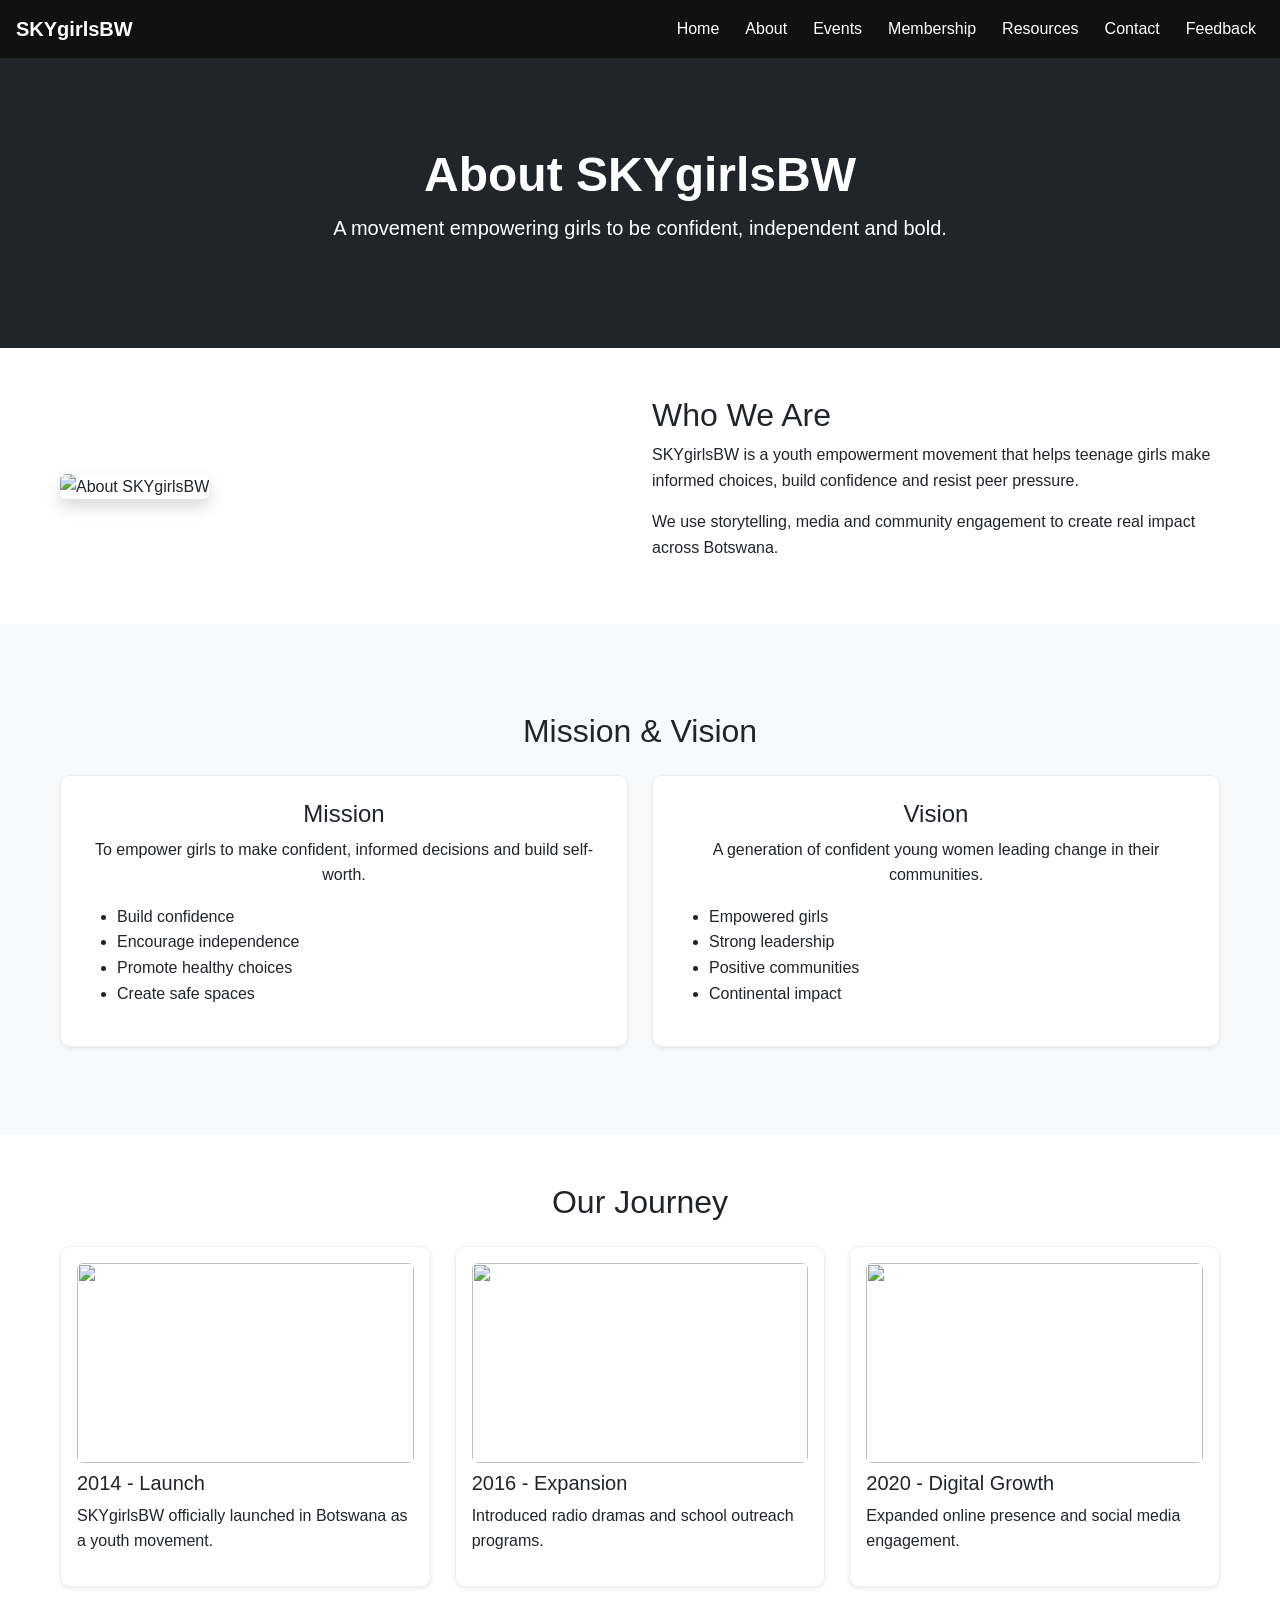
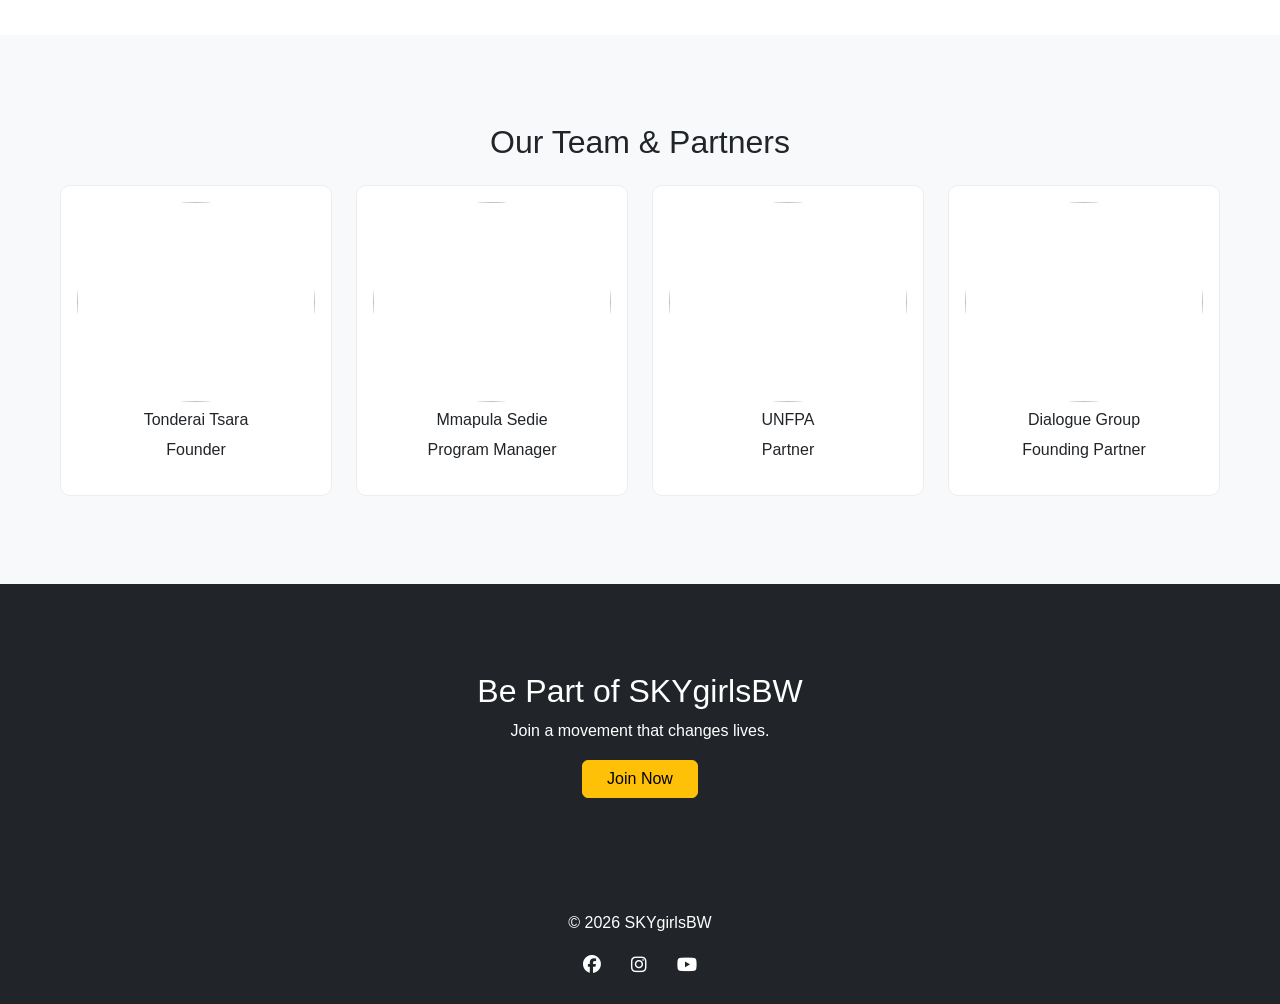
==== about.html @ e7bc8558 "Add files via upload" ====
<!DOCTYPE html>
<html lang="en">
<head>
<meta charset="UTF-8">
<meta name="viewport" content="width=device-width, initial-scale=1.0">
<title>About | SKYgirlsBW</title>

<!-- BOOTSTRAP -->
<link href="https://cdn.jsdelivr.net/npm/bootstrap@5.3.3/dist/css/bootstrap.min.css" rel="stylesheet">

<!-- ICONS -->
<link rel="stylesheet" href="https://cdnjs.cloudflare.com/ajax/libs/font-awesome/6.5.0/css/all.min.css">

<!-- CSS -->
<link rel="stylesheet" href="style.css">
</head>

<body class="bg-white text-dark">

<!-- NAVBAR -->
<nav class="navbar navbar-dark bg-dark navbar-expand-lg px-3">
  <a class="navbar-brand fw-bold" href="index.html">SKYgirlsBW</a>

  <button class="navbar-toggler" data-bs-toggle="collapse" data-bs-target="#nav">
    <span class="navbar-toggler-icon"></span>
  </button>

  <div class="collapse navbar-collapse" id="nav">
    <ul class="navbar-nav ms-auto">
      <li class="nav-item"><a class="nav-link" href="index.html">Home</a></li>
      <li class="nav-item"><a class="nav-link active" href="about.html">About</a></li>
      <li class="nav-item"><a class="nav-link" href="events.html">Events</a></li>
      <li class="nav-item"><a class="nav-link" href="membership.html">Membership</a></li>
      <li class="nav-item"><a class="nav-link" href="resources.html">Resources</a></li>
      <li class="nav-item"><a class="nav-link" href="contact.html">Contact</a></li>
      <li class="nav-item"><a class="nav-link" href="feedback.html">Feedback</a></li>
    </ul>
  </div>
</nav>

<!-- HERO BANNER -->
<section class="bg-dark text-white text-center py-5">
  <div class="container">
    <h1 class="display-5 fw-bold">About SKYgirlsBW</h1>
    <p class="lead">A movement empowering girls to be confident, independent and bold.</p>
  </div>
</section>

<!-- INTRO SECTION -->
<section class="container py-5">
  <div class="row align-items-center g-4">

    <div class="col-md-6">
      <img src="images/about.png" class="img-fluid rounded shadow" alt="About SKYgirlsBW">
    </div>

    <div class="col-md-6">
      <h2>Who We Are</h2>
      <p>
        SKYgirlsBW is a youth empowerment movement that helps teenage girls make informed choices,
        build confidence and resist peer pressure.
      </p>
      <p>
        We use storytelling, media and community engagement to create real impact across Botswana.
      </p>
    </div>

  </div>
</section>

<!-- MISSION & VISION (CARD GRID LIKE AFRISHOP PRODUCTS) -->
<section class="bg-light py-5">
  <div class="container text-center">

    <h2 class="mb-4">Mission & Vision</h2>

    <div class="row g-4">

      <div class="col-md-6">
        <div class="card p-4 shadow-sm h-100">
          <h4>Mission</h4>
          <p>
            To empower girls to make confident, informed decisions and build self-worth.
          </p>

          <ul class="text-start">
            <li>Build confidence</li>
            <li>Encourage independence</li>
            <li>Promote healthy choices</li>
            <li>Create safe spaces</li>
          </ul>
        </div>
      </div>

      <div class="col-md-6">
        <div class="card p-4 shadow-sm h-100">
          <h4>Vision</h4>
          <p>
            A generation of confident young women leading change in their communities.
          </p>

          <ul class="text-start">
            <li>Empowered girls</li>
            <li>Strong leadership</li>
            <li>Positive communities</li>
            <li>Continental impact</li>
          </ul>
        </div>
      </div>

    </div>
  </div>
</section>

<!-- TIMELINE SECTION (AFRISHOP STYLE GRID HISTORY) -->
<section class="container py-5">

  <h2 class="text-center mb-4">Our Journey</h2>

  <div class="row g-4">

    <div class="col-md-4">
      <div class="card p-3 shadow-sm">
        <img src="images/launch.jpg" class="img-fluid rounded mb-2">
        <h5>2014 - Launch</h5>
        <p>SKYgirlsBW officially launched in Botswana as a youth movement.</p>
      </div>
    </div>

    <div class="col-md-4">
      <div class="card p-3 shadow-sm">
        <img src="images/expansion.jpg" class="img-fluid rounded mb-2">
        <h5>2016 - Expansion</h5>
        <p>Introduced radio dramas and school outreach programs.</p>
      </div>
    </div>

    <div class="col-md-4">
      <div class="card p-3 shadow-sm">
        <img src="images/digital growth.jpg" class="img-fluid rounded mb-2">
        <h5>2020 - Digital Growth</h5>
        <p>Expanded online presence and social media engagement.</p>
      </div>
    </div>

  </div>
</section>

<!-- TEAM SECTION -->
<section class="bg-light py-5">

  <div class="container text-center">

    <h2 class="mb-4">Our Team & Partners</h2>

    <div class="row g-4">

      <div class="col-md-3">
        <div class="card p-3">
          <img src="images/tonderai.jpg" class="img-fluid rounded-circle mb-2">
          <h6>Tonderai Tsara</h6>
          <p>Founder</p>
        </div>
      </div>

      <div class="col-md-3">
        <div class="card p-3">
          <img src="images/mmapula.jpg" class="img-fluid rounded-circle mb-2">
          <h6>Mmapula Sedie</h6>
          <p>Program Manager</p>
        </div>
      </div>

      <div class="col-md-3">
        <div class="card p-3">
          <img src="images/unfpa.jpg" class="img-fluid rounded-circle mb-2">
          <h6>UNFPA</h6>
          <p>Partner</p>
        </div>
      </div>

      <div class="col-md-3">
        <div class="card p-3">
          <img src="images/dialoguegroup.jpg" class="img-fluid rounded-circle mb-2">
          <h6>Dialogue Group</h6>
          <p>Founding Partner</p>
        </div>
      </div>

    </div>

  </div>
</section>

<!-- CTA BANNER -->
<section class="bg-dark text-white text-center py-5">
  <div class="container">
    <h2>Be Part of SKYgirlsBW</h2>
    <p>Join a movement that changes lives.</p>
    <a href="membership.html" class="btn btn-warning px-4">Join Now</a>
  </div>
</section>

<!-- FOOTER -->
<footer class="bg-dark text-white text-center p-4">
  <p>&copy; 2026 SKYgirlsBW</p>

  <div>
    <a href="#" class="text-white me-3"><i class="fab fa-facebook"></i></a>
    <a href="#" class="text-white me-3"><i class="fab fa-instagram"></i></a>
    <a href="#" class="text-white"><i class="fab fa-youtube"></i></a>
  </div>
</footer>

<!-- BOOTSTRAP JS -->
<script src="https://cdn.jsdelivr.net/npm/bootstrap@5.3.3/dist/js/bootstrap.bundle.min.js"></script>
<script src="js/script.js"></script>

</body>
</html>
---- style.css ----
/* =======================
GLOBAL RESET
======================= */
* {
    margin: 0;
    padding: 0;
    box-sizing: border-box;
    font-family: Arial, sans-serif;
}

body {
    background: #ffffff;
    color: #000;
    line-height: 1.6;
}

.navbar {
    background: #111 !important;
}

.navbar-brand {
    color: #fff !important;
    font-weight: bold;
}

.nav-link {
    color: #fff !important;
    margin-left: 10px;
}

.nav-link:hover {
    color: #ccc !important;
}

.hero-banner {
    background-image: url("images/banner.jpeg"); 
    background-size: cover;
    background-position: center;
    height: 500px;
    position: relative;
}

/* DARK OVERLAY (IMPORTANT for text visibility) */
.hero-banner::before {
    content: "";
    position: absolute;
    top: 0;
    left: 0;
    width: 100%;
    height: 100%;
    background: rgba(0,0,0,0.5);
}

/* TEXT ON TOP OF IMAGE */
.hero-banner .container {
    position: relative;
    z-index: 2;
}

.hero-content h1 {
    font-size: 40px;
    font-weight: bold;
}

.hero-content p {
    font-size: 18px;
    margin: 10px 0;
}

.hero-btn {
    display: inline-block;
    padding: 10px 25px;
    background: #000;
    color: #fff;
    text-decoration: none;
    margin-top: 10px;
    border-radius: 5px;
}

.hero-btn:hover {
    background: #333;
}

/* =======================
CONTAINERS (NO WHITE GAP STYLE)
======================= */
.container {
    max-width: 1200px;
    margin: auto;
    padding: 40px 20px;
}

/* =======================
SECTION TITLES
======================= */
.section-title {
    text-align: center;
    margin-bottom: 30px;
}

.section-title h2 {
    font-size: 28px;
    margin-bottom: 10px;
}

/* =======================
CARDS 
======================= */
.card {
    background: #fff;
    border: 1px solid #eee;
    border-radius: 10px;
    padding: 20px;
    transition: 0.3s ease;
}

.card:hover {
    transform: translateY(-5px);
    box-shadow: 0 10px 20px rgba(0,0,0,0.08);
}

/* =======================
IMAGE CARDS
======================= */
.card img {
    width: 100%;
    height: 200px;
    object-fit: cover;
    border-radius: 10px;
}

/* =======================
GRID SYSTEM
======================= */
.grid-two {
    display: grid;
    grid-template-columns: repeat(2, 1fr);
    gap: 20px;
}

.grid-three {
    display: grid;
    grid-template-columns: repeat(3, 1fr);
    gap: 20px;
}

/* =======================
FORMS
======================= */
form {
    display: flex;
    flex-direction: column;
    gap: 15px;
}

input, textarea, select {
    padding: 10px;
    border: 1px solid #ccc;
    border-radius: 5px;
    width: 100%;
}

button {
    background: #111;
    color: #fff;
    padding: 10px;
    border: none;
    cursor: pointer;
    border-radius: 5px;
}

button:hover {
    background: #333;
}

/* =======================
FOOTER
======================= */
footer {
    background: #111;
    color: #fff;
    text-align: center;
    padding: 20px;
}

footer a {
    color: #fff;
    margin: 0 10px;
    font-size: 18px;
}

footer a:hover {
    color: #aaa;
}

/* =======================
RESPONSIVE DESIGN
======================= */
@media (max-width: 768px) {

    .grid-two,
    .grid-three {
        grid-template-columns: 1fr;
    }

    .hero-content h1 {
        font-size: 28px;
    }
}
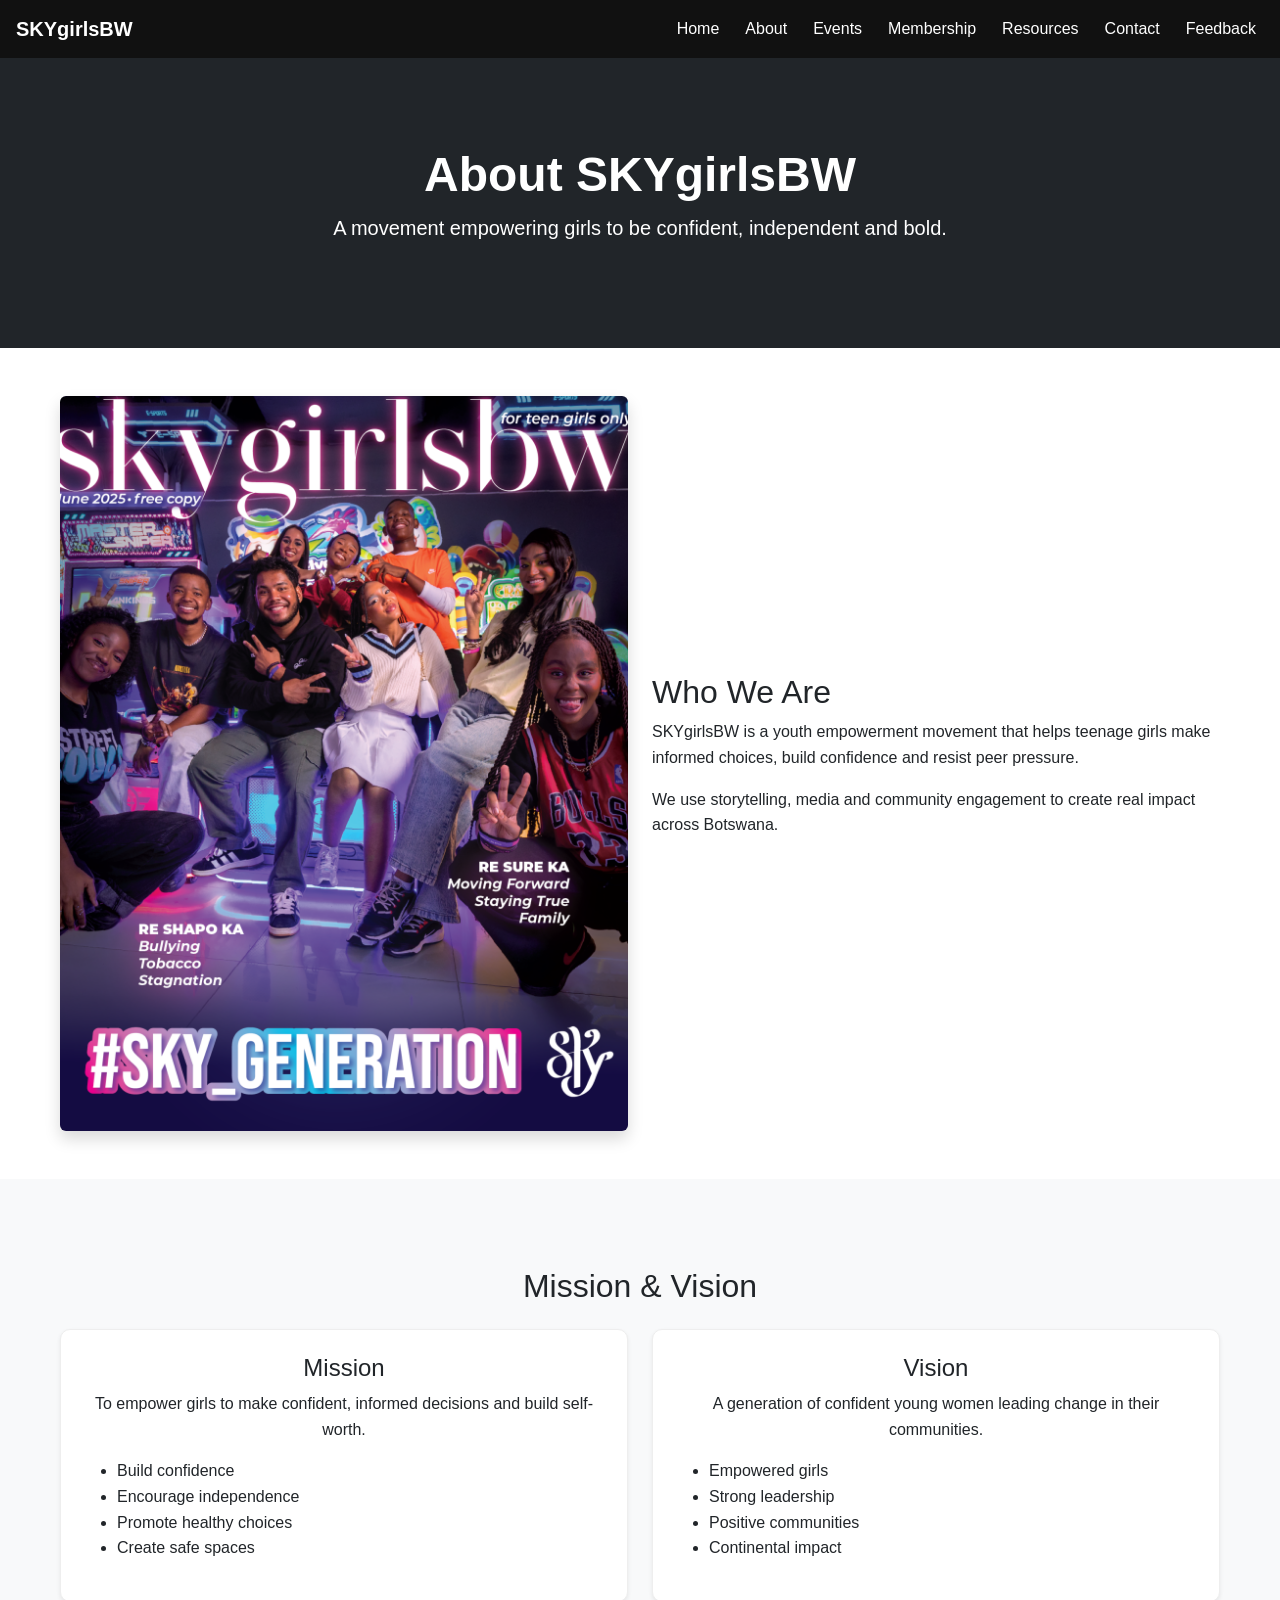
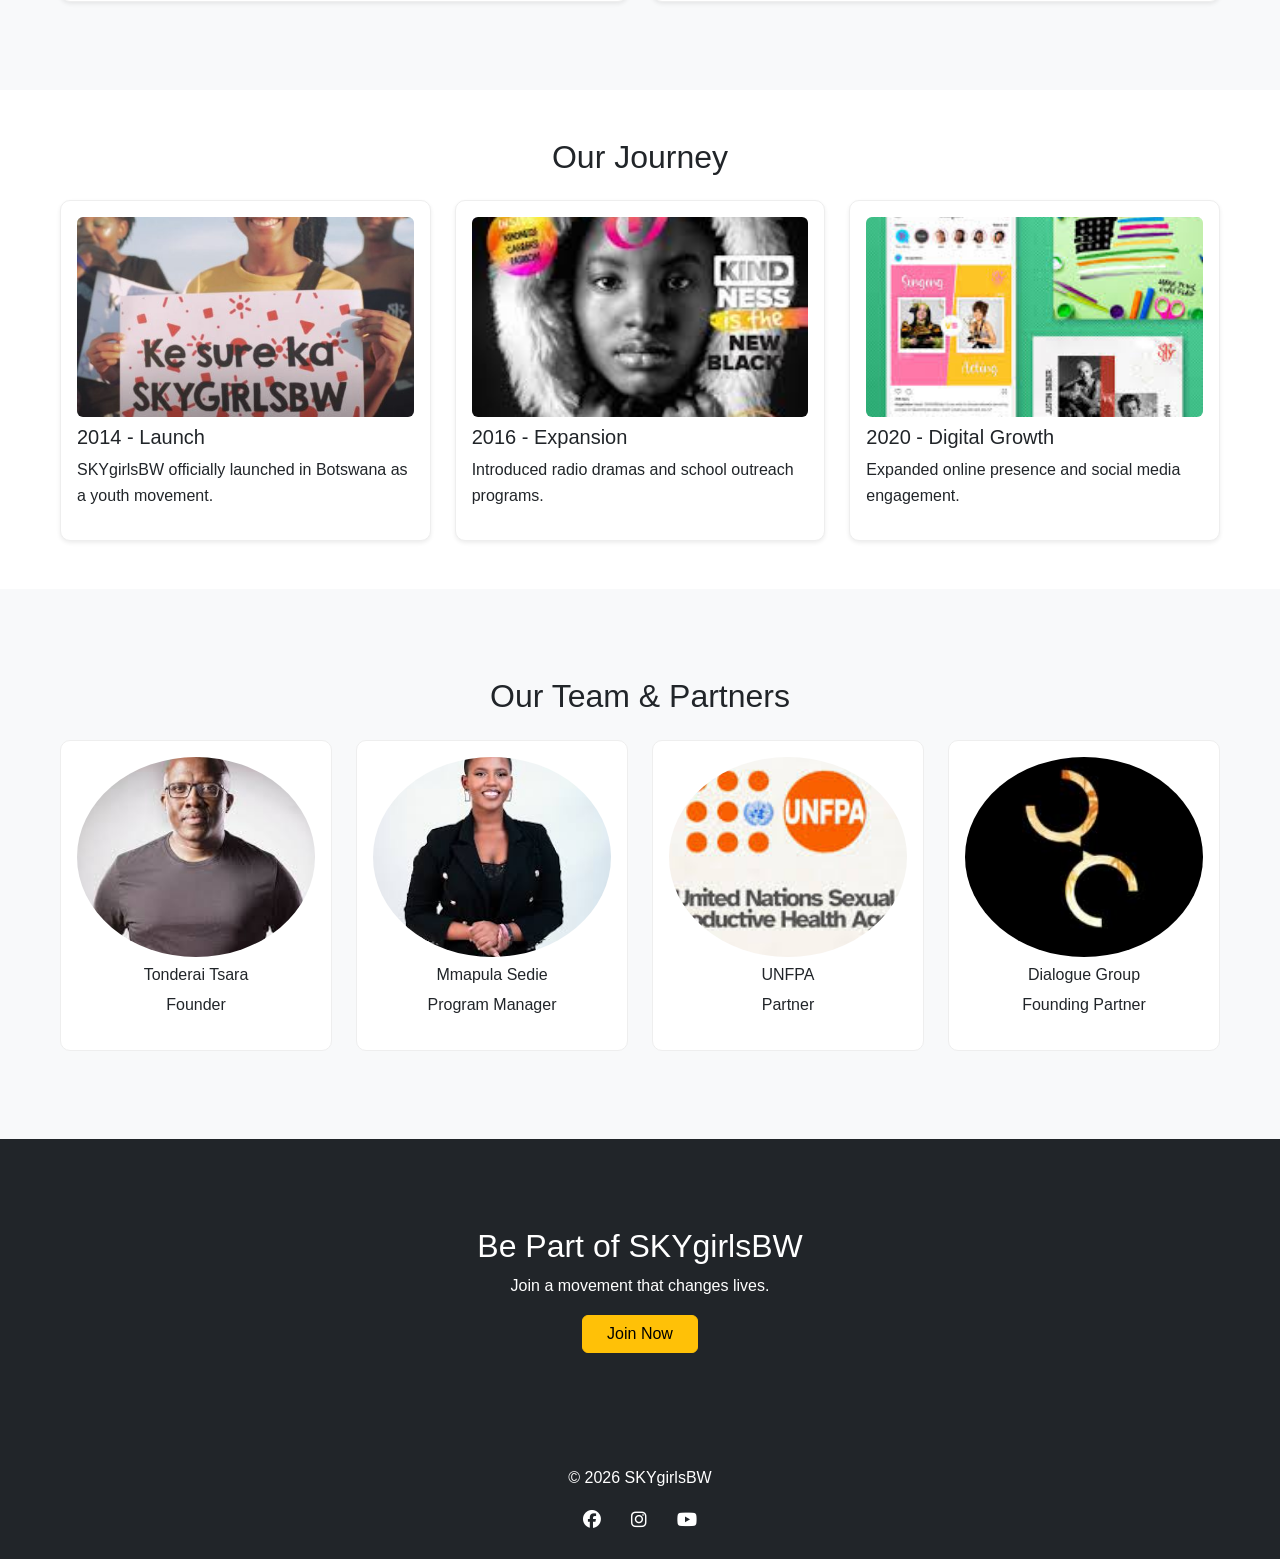
==== commit 310dd5d2: "Update about.html" ====
--- a/about.html
+++ b/about.html
@@ -51,7 +51,7 @@
   <div class="row align-items-center g-4">
 
     <div class="col-md-6">
-      <img src="images/about.png" class="img-fluid rounded shadow" alt="About SKYgirlsBW">
+      <img src="about.png" class="img-fluid rounded shadow" alt="About SKYgirlsBW">
     </div>
 
     <div class="col-md-6">
@@ -121,7 +121,7 @@
 
     <div class="col-md-4">
       <div class="card p-3 shadow-sm">
-        <img src="images/launch.jpg" class="img-fluid rounded mb-2">
+        <img src="launch.jpg" class="img-fluid rounded mb-2">
         <h5>2014 - Launch</h5>
         <p>SKYgirlsBW officially launched in Botswana as a youth movement.</p>
       </div>
@@ -129,7 +129,7 @@
 
     <div class="col-md-4">
       <div class="card p-3 shadow-sm">
-        <img src="images/expansion.jpg" class="img-fluid rounded mb-2">
+        <img src="expansion.jpg" class="img-fluid rounded mb-2">
         <h5>2016 - Expansion</h5>
         <p>Introduced radio dramas and school outreach programs.</p>
       </div>
@@ -137,7 +137,7 @@
 
     <div class="col-md-4">
       <div class="card p-3 shadow-sm">
-        <img src="images/digital growth.jpg" class="img-fluid rounded mb-2">
+        <img src="digital growth.jpg" class="img-fluid rounded mb-2">
         <h5>2020 - Digital Growth</h5>
         <p>Expanded online presence and social media engagement.</p>
       </div>
@@ -157,7 +157,7 @@
 
       <div class="col-md-3">
         <div class="card p-3">
-          <img src="images/tonderai.jpg" class="img-fluid rounded-circle mb-2">
+          <img src="tonderai.jpg" class="img-fluid rounded-circle mb-2">
           <h6>Tonderai Tsara</h6>
           <p>Founder</p>
         </div>
@@ -165,7 +165,7 @@
 
       <div class="col-md-3">
         <div class="card p-3">
-          <img src="images/mmapula.jpg" class="img-fluid rounded-circle mb-2">
+          <img src="mmapula.jpg" class="img-fluid rounded-circle mb-2">
           <h6>Mmapula Sedie</h6>
           <p>Program Manager</p>
         </div>
@@ -173,7 +173,7 @@
 
       <div class="col-md-3">
         <div class="card p-3">
-          <img src="images/unfpa.jpg" class="img-fluid rounded-circle mb-2">
+          <img src="unfpa.jpg" class="img-fluid rounded-circle mb-2">
           <h6>UNFPA</h6>
           <p>Partner</p>
         </div>
@@ -181,7 +181,7 @@
 
       <div class="col-md-3">
         <div class="card p-3">
-          <img src="images/dialoguegroup.jpg" class="img-fluid rounded-circle mb-2">
+          <img src="dialoguegroup.jpg" class="img-fluid rounded-circle mb-2">
           <h6>Dialogue Group</h6>
           <p>Founding Partner</p>
         </div>
@@ -214,7 +214,7 @@
 
 <!-- BOOTSTRAP JS -->
 <script src="https://cdn.jsdelivr.net/npm/bootstrap@5.3.3/dist/js/bootstrap.bundle.min.js"></script>
-<script src="js/script.js"></script>
+<script src="script.js"></script>
 
 </body>
-</html>+</html>
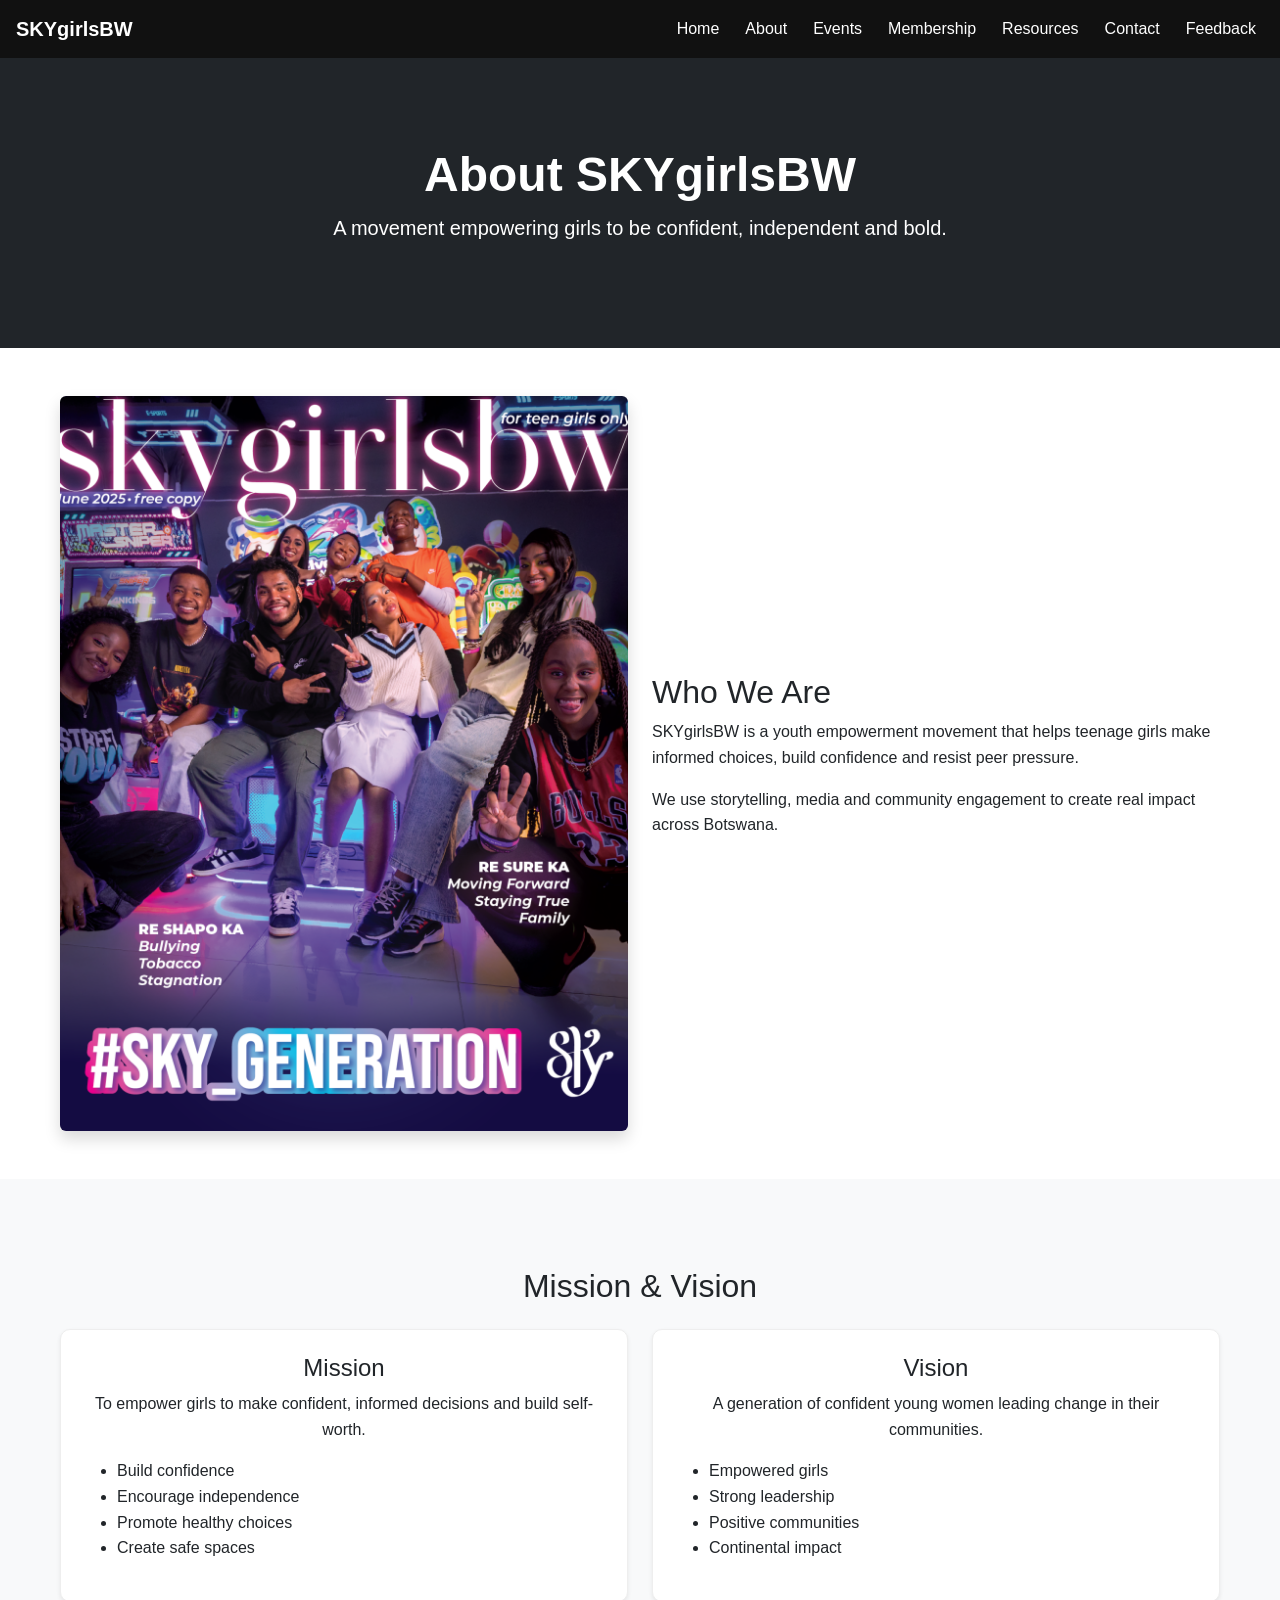
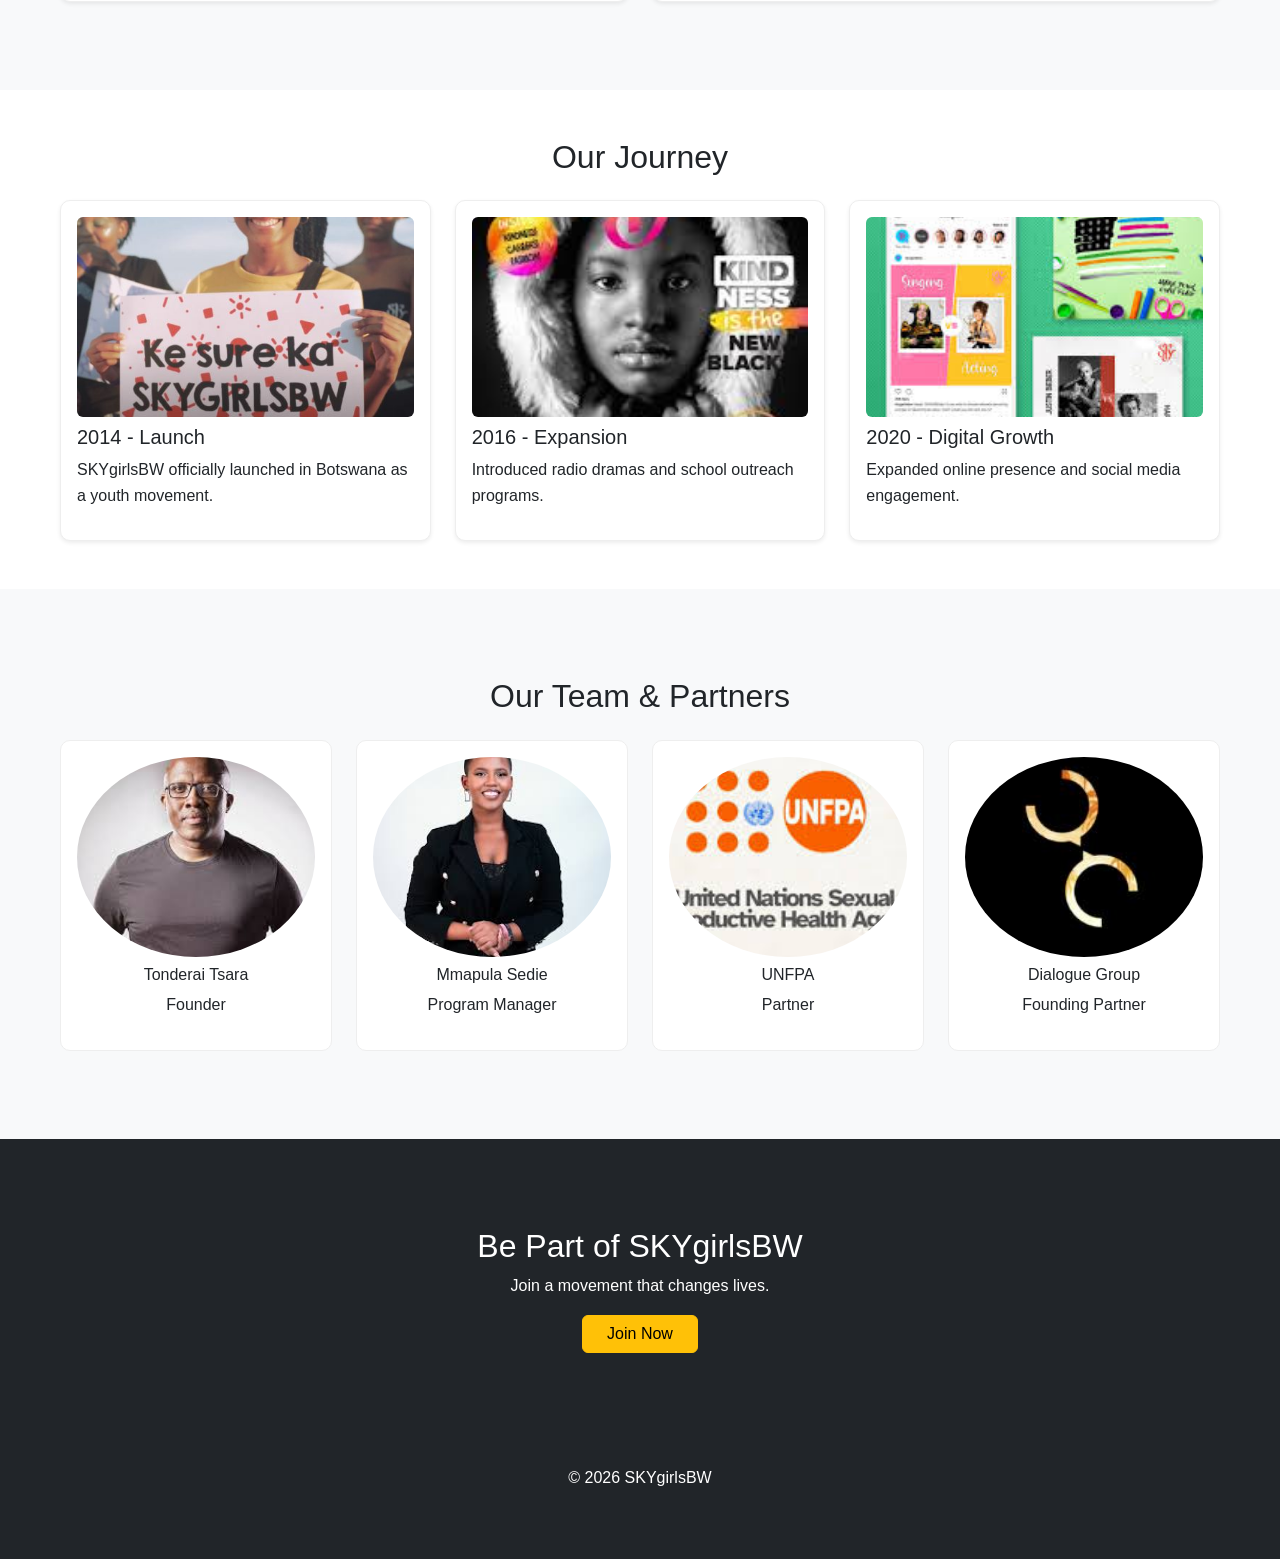
==== commit ba3e6a38: "Update about.html" ====
--- a/about.html
+++ b/about.html
@@ -8,8 +8,6 @@
 <!-- BOOTSTRAP -->
 <link href="https://cdn.jsdelivr.net/npm/bootstrap@5.3.3/dist/css/bootstrap.min.css" rel="stylesheet">
 
-<!-- ICONS -->
-<link rel="stylesheet" href="https://cdnjs.cloudflare.com/ajax/libs/font-awesome/6.5.0/css/all.min.css">
 
 <!-- CSS -->
 <link rel="stylesheet" href="style.css">
@@ -68,7 +66,7 @@
   </div>
 </section>
 
-<!-- MISSION & VISION (CARD GRID LIKE AFRISHOP PRODUCTS) -->
+<!-- MISSION & VISION (CARDS) -->
 <section class="bg-light py-5">
   <div class="container text-center">
 
@@ -112,7 +110,7 @@
   </div>
 </section>
 
-<!-- TIMELINE SECTION (AFRISHOP STYLE GRID HISTORY) -->
+<!-- TIMELINE SECTION  -->
 <section class="container py-5">
 
   <h2 class="text-center mb-4">Our Journey</h2>
--- a/style.css
+++ b/style.css
@@ -33,7 +33,7 @@
 }
 
 .hero-banner {
-    background-image: url("images/banner.jpeg"); 
+    background-image: url("banner.jpeg"); 
     background-size: cover;
     background-position: center;
     height: 500px;
@@ -206,4 +206,4 @@
     .hero-content h1 {
         font-size: 28px;
     }
-}+}
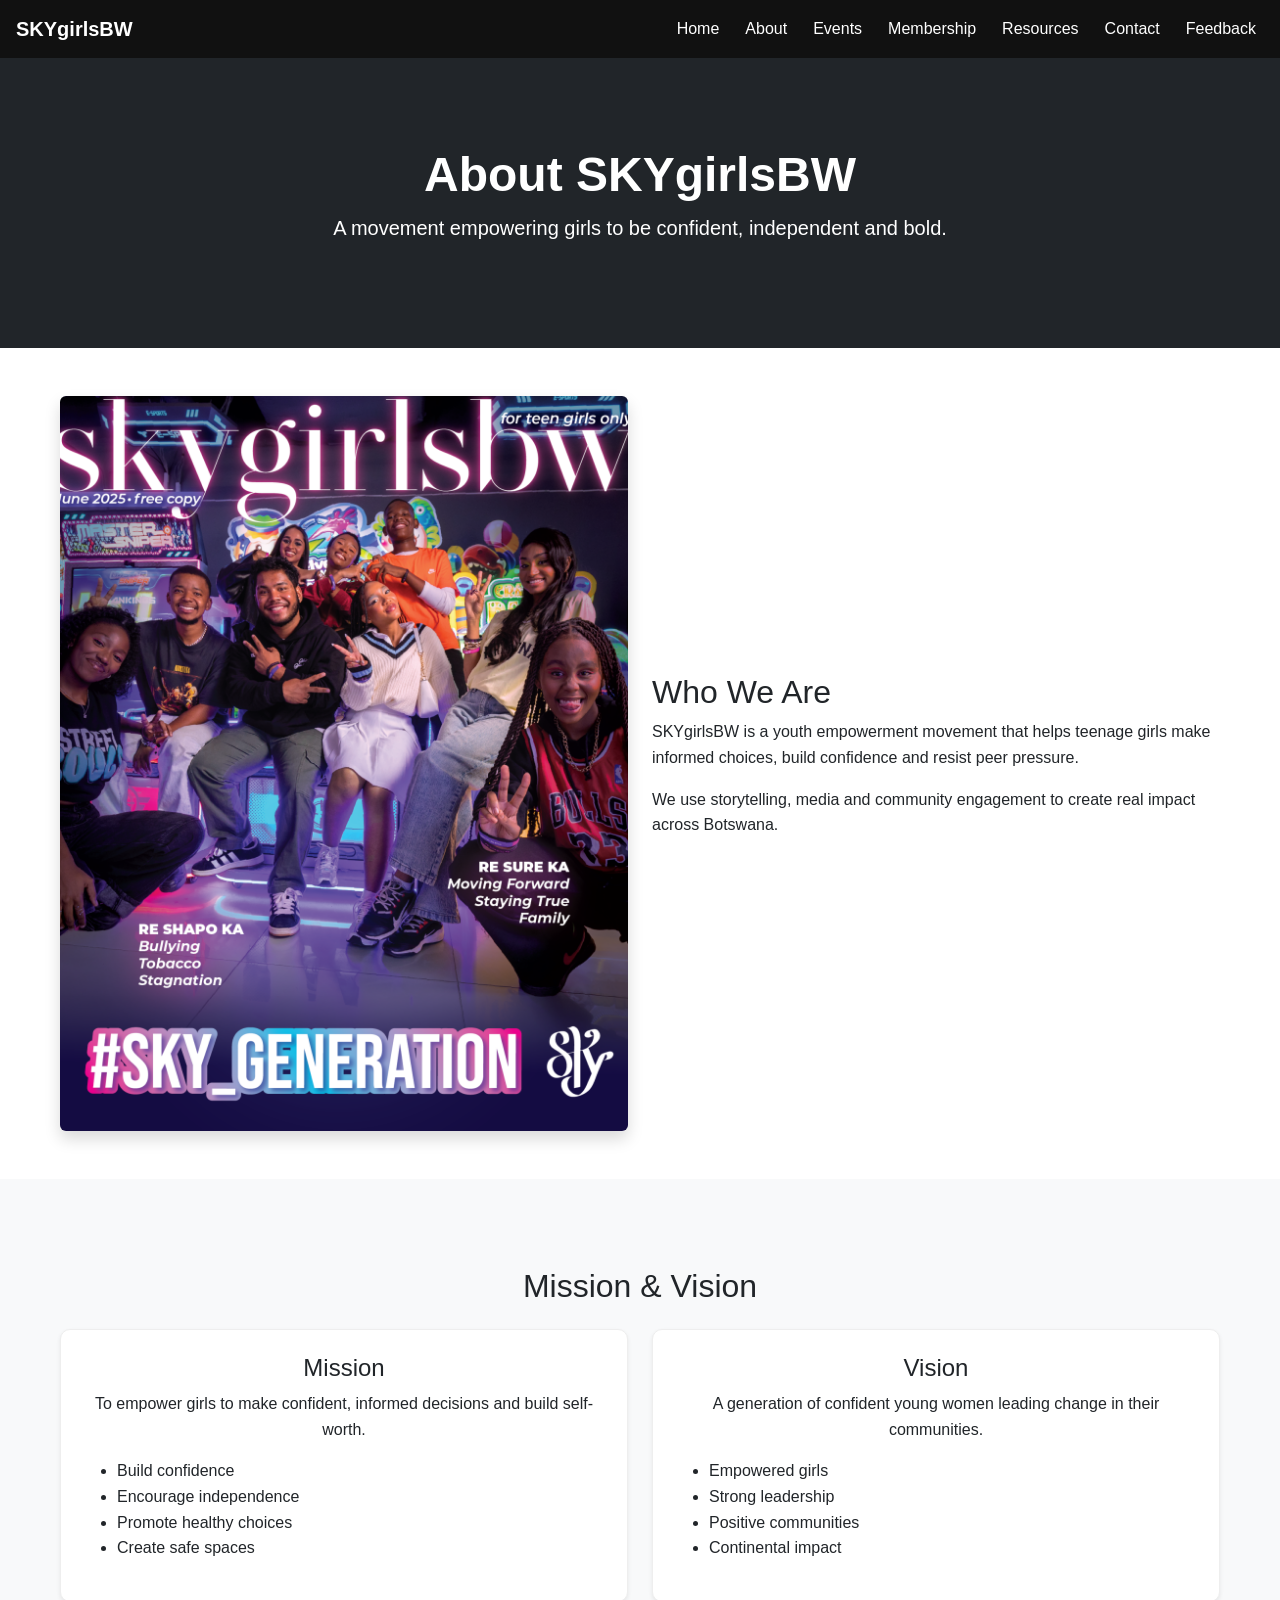
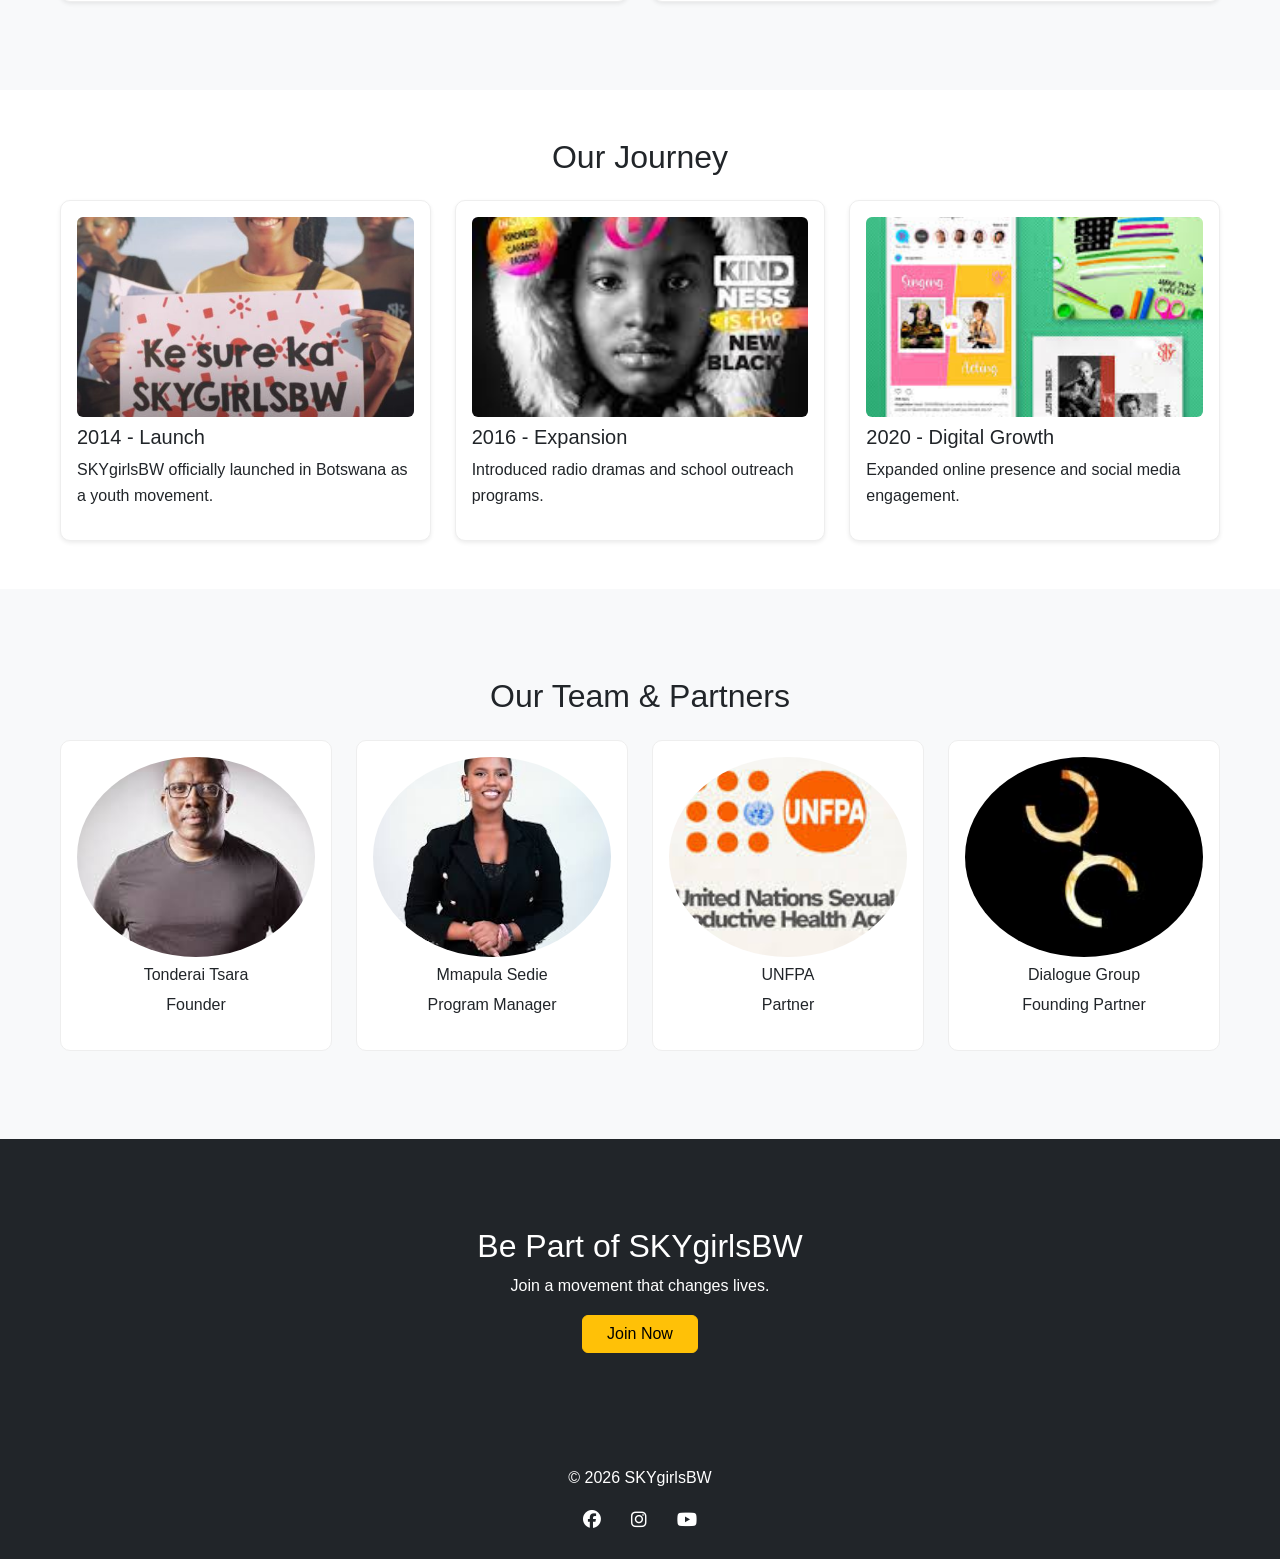
==== commit 295d970d: "Update about.html" ====
--- a/about.html
+++ b/about.html
@@ -8,7 +8,9 @@
 <!-- BOOTSTRAP -->
 <link href="https://cdn.jsdelivr.net/npm/bootstrap@5.3.3/dist/css/bootstrap.min.css" rel="stylesheet">
 
-
+ <!-- Icons -->
+  <link rel="stylesheet" href="https://cdnjs.cloudflare.com/ajax/libs/font-awesome/6.5.0/css/all.min.css">
+  
 <!-- CSS -->
 <link rel="stylesheet" href="style.css">
 </head>
